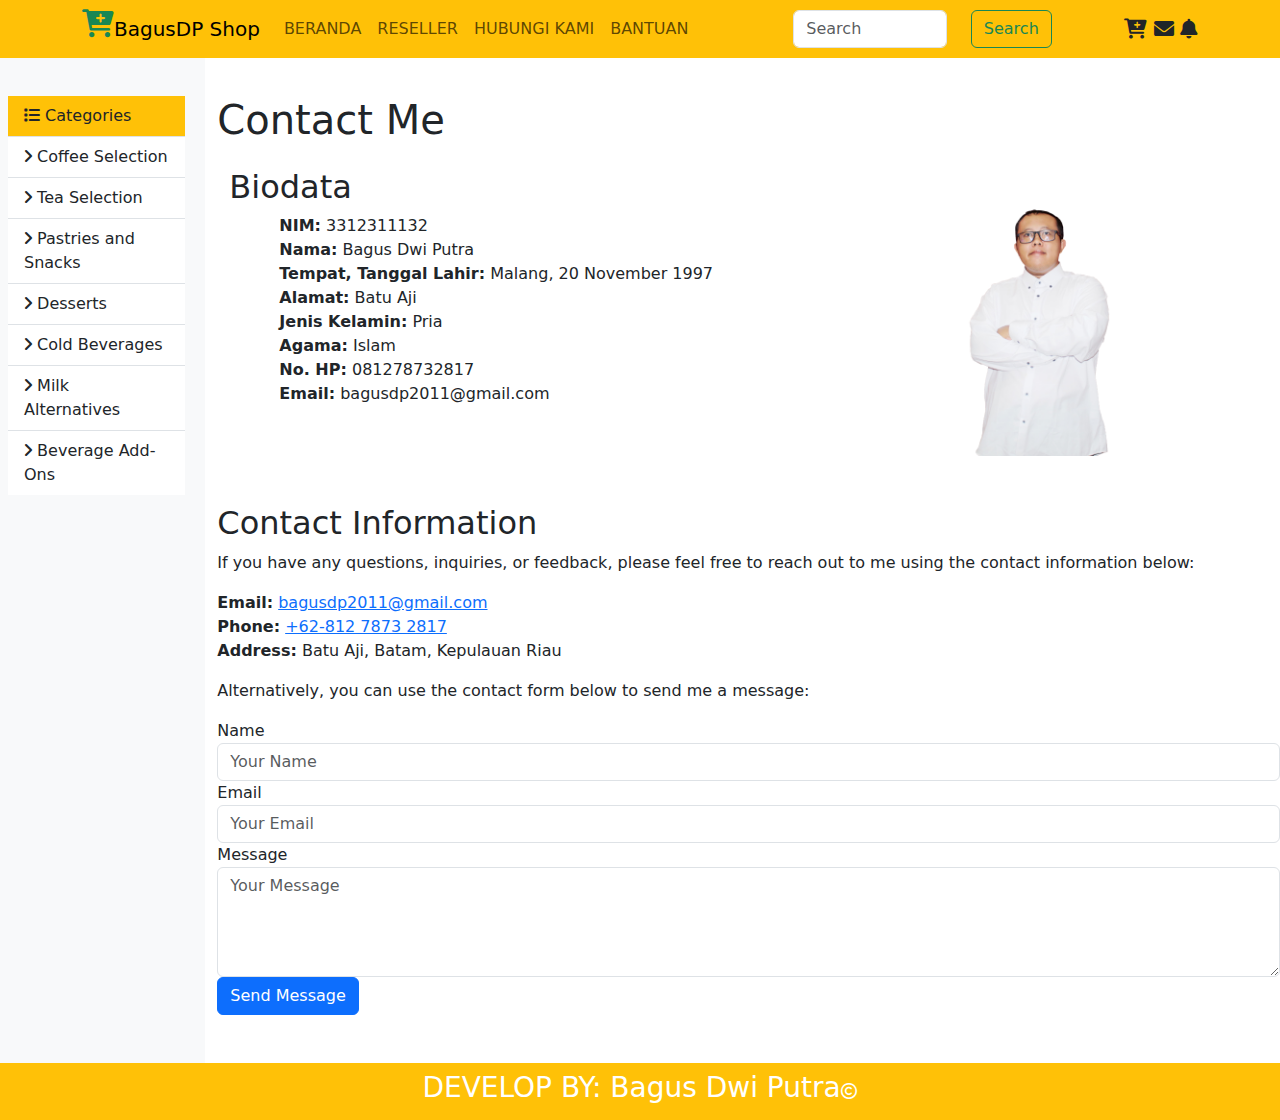
==== contact.html @ 6402f962 "First Init" ====
<!DOCTYPE html>
<html lang="en">

<head>
    <meta charset="UTF-8">
    <meta name="viewport" content="width=device-width, initial-scale=1.0">
    <link rel="stylesheet" href="css/bootstrap.min.css">
    <!-- <link rel="stylesheet" href="fontawesome/css/all.min.css"> -->
    <link rel="stylesheet" href="https://cdnjs.cloudflare.com/ajax/libs/font-awesome/6.0.0-beta3/css/all.min.css">
    <link rel="stylesheet" href="css/style.css">
    <title>Praktikum 5 DasproWeb</title>
</head>

<body>
    <nav class="navbar navbar-expand-lg navbar-light bg-warning fixed-top">
        <div class="container">
            <h3><i class="fas fa-cart-plus text-success mr-2"></i></h3>
            <a class="navbar-brand font-weight-bold" href="#">BagusDP Shop</a> <button class="navbar-toggler"
                type="button" data-toggle="collapse" datatarget="#navbarSupportedContent"
                aria-controls="navbarSupportedContent" ariaexpanded="false" arialabel="Toggle navigation">
                <span class="navbar-toggler-icon"></span>
            </button>
            <div class="collapse navbar-collapse" id="navbarSupportedContent">
                <ul class="navbar-nav me-auto mb-2 mb-lg-0">
                    <li class="nav-item active">
                        <a class="nav-link" href="/index.html">BERANDA</a>
                    </li>
                    <li class="nav-item active">
                        <a class="nav-link" href="/reseller.html">RESELLER</a>
                    </li>
                    <li class="nav-item active">
                        <a class="nav-link" href="/contact.html">HUBUNGI KAMI</a>
                    </li>
                    <li class="nav-item active">
                        <a class="nav-link" href="/help.html">BANTUAN</a>
                    </li>
                </ul>
                <form class="form-inline my-2 my-lg-0">
                    <div class="row">
                        <div class="col">
                            <input class="form-control mr-sm-2" type="search" placeholder="Search" aria-label="Search">
                        </div>
                        <div class="col">
                            <button class="btn btn-outline-success my-2 my-sm-0" type="submit">Search</button>
                        </div>
                    </div>
                </form>

                <div class="icon mt-2">
                    <h5>
                        <i class="fas fa-cart-plus ml-3 mr-3"></i>
                        <i class="fas fa-envelope mr-3"></i>
                        <i class="fas fa-bell mr-3"></i>
                    </h5>
                </div>
            </div>
        </div>
    </nav>

    <div class="row mt-5 no-gutters">
        <div class="col-md-2 bg-light">
            <ul class="list-group list-group-flush p-2 pt-5">
                <li class="list-group-item bg-warning"><i class="fas fa-list"></i> Categories</li>
                <li class="list-group-item"><i class="fas fa-angle-right"></i> Coffee Selection</li>
                <li class="list-group-item"><i class="fas fa-angle-right"></i> Tea Selection</li>
                <li class="list-group-item"><i class="fas fa-angle-right"></i> Pastries and Snacks</li>
                <li class="list-group-item"><i class="fas fa-angle-right"></i> Desserts</li>
                <li class="list-group-item"><i class="fas fa-angle-right"></i> Cold Beverages</li>
                <li class="list-group-item"><i class="fas fa-angle-right"></i> Milk Alternatives</li>
                <li class="list-group-item"><i class="fas fa-angle-right"></i> Beverage Add-Ons</li>
            </ul>
        </div>
        <div class="col-md-10 mt-5 mb-5">
            <h1 class="mb-4">Contact Me</h1>

            <!-- Biodata Section -->
            <section>
                <div class="container">
                    <div class="row">
                        <!-- Left Side (Text) -->
                        <div class="col-md-8">
                            <h2>Biodata</h2>
                            <p class="ml-5" style="margin-left: 50px;">
                                <strong>NIM:</strong> 3312311132 <br />
                                <strong>Nama:</strong> Bagus Dwi Putra<br />
                                <strong>Tempat, Tanggal Lahir:</strong> Malang, 20 November 1997<br />
                                <strong>Alamat:</strong> Batu Aji<br />
                                <strong>Jenis Kelamin:</strong> Pria<br />
                                <strong>Agama:</strong> Islam<br />
                                <strong>No. HP:</strong> 081278732817<br />
                                <strong>Email:</strong> bagusdp2011@gmail.com<br />
                            </p>
                        </div>
                        <!-- Right Side (Picture) -->
                        <div class="col-md-4">
                            <img src="assets/BDP-removebg.png" alt="BagusDP" class="img-fluid me-auto" width="200px" height="300px">
                        </div>
                    </div>
                </div>
            </section>
            

            <!-- Contact Information Section -->
            <section class="mt-5">
                <h2>Contact Information</h2>
                <p>If you have any questions, inquiries, or feedback, please feel free to reach out to me using the
                    contact
                    information below:</p>

                <p>
                <strong>Email:</strong> <a href="mailto:bagusdp2011@gmail.com">bagusdp2011@gmail.com</a> <br>
                <strong>Phone:</strong> <a href="https://api.whatsapp.com/send?phone=6281278732817&text=Saya%20tertarik%20dan%20ingin%20bertanya">+62-812 7873 2817</a> <br>
                <strong>Address:</strong> Batu Aji, Batam, Kepulauan Riau</p>


                <p>Alternatively, you can use the contact form below to send me a message:</p>

                <!-- Contact Form (You can use a third-party form service or create your own) -->
                <form>
                    <div class="form-group">
                        <label for="name">Name</label>
                        <input type="text" class="form-control" id="name" placeholder="Your Name" required>
                    </div>
                    <div class="form-group">
                        <label for="email">Email</label>
                        <input type="email" class="form-control" id="email" placeholder="Your Email" required>
                    </div>
                    <div class="form-group">
                        <label for="message">Message</label>
                        <textarea class="form-control" id="message" rows="4" placeholder="Your Message"
                            required></textarea>
                    </div>
                    <button type="submit" class="btn btn-primary me-auto">Send Message</button>
                </form>
            </section>
        </div>

        </footer>
        <div class="copyright text-center text-white font-weight-bold bg-warning p-2">
            <h3 class="d-inline-block mr-2"> DEVELOP BY: Bagus Dwi Putra </h3><i class="far fa-copyright"></i>
        </div>


        <!-- <script src="js/jquery.min.js"></script> -->
        <script src="https://code.jquery.com/jquery-3.6.0.min.js"></script>
        <script src="js/bootstrap.min.js"></script>
        <!-- <script src="js/bootstrap.js"></script> -->
        <script>
            $(document).ready(function () {
                $('#carouselExampleControls').carousel();
            });
        </script>

</body>

</html>
---- css/style.css ----
.card p {
    margin-top: -10px;
    margin-bottom: 1px;
}

.row .card:hover {
    box-shadow: 2px 2px 2px rgba(0, 0, 0, 0.4);
    transform: scale(1.02);
}

.carousel-item {
    height: 400px;
}
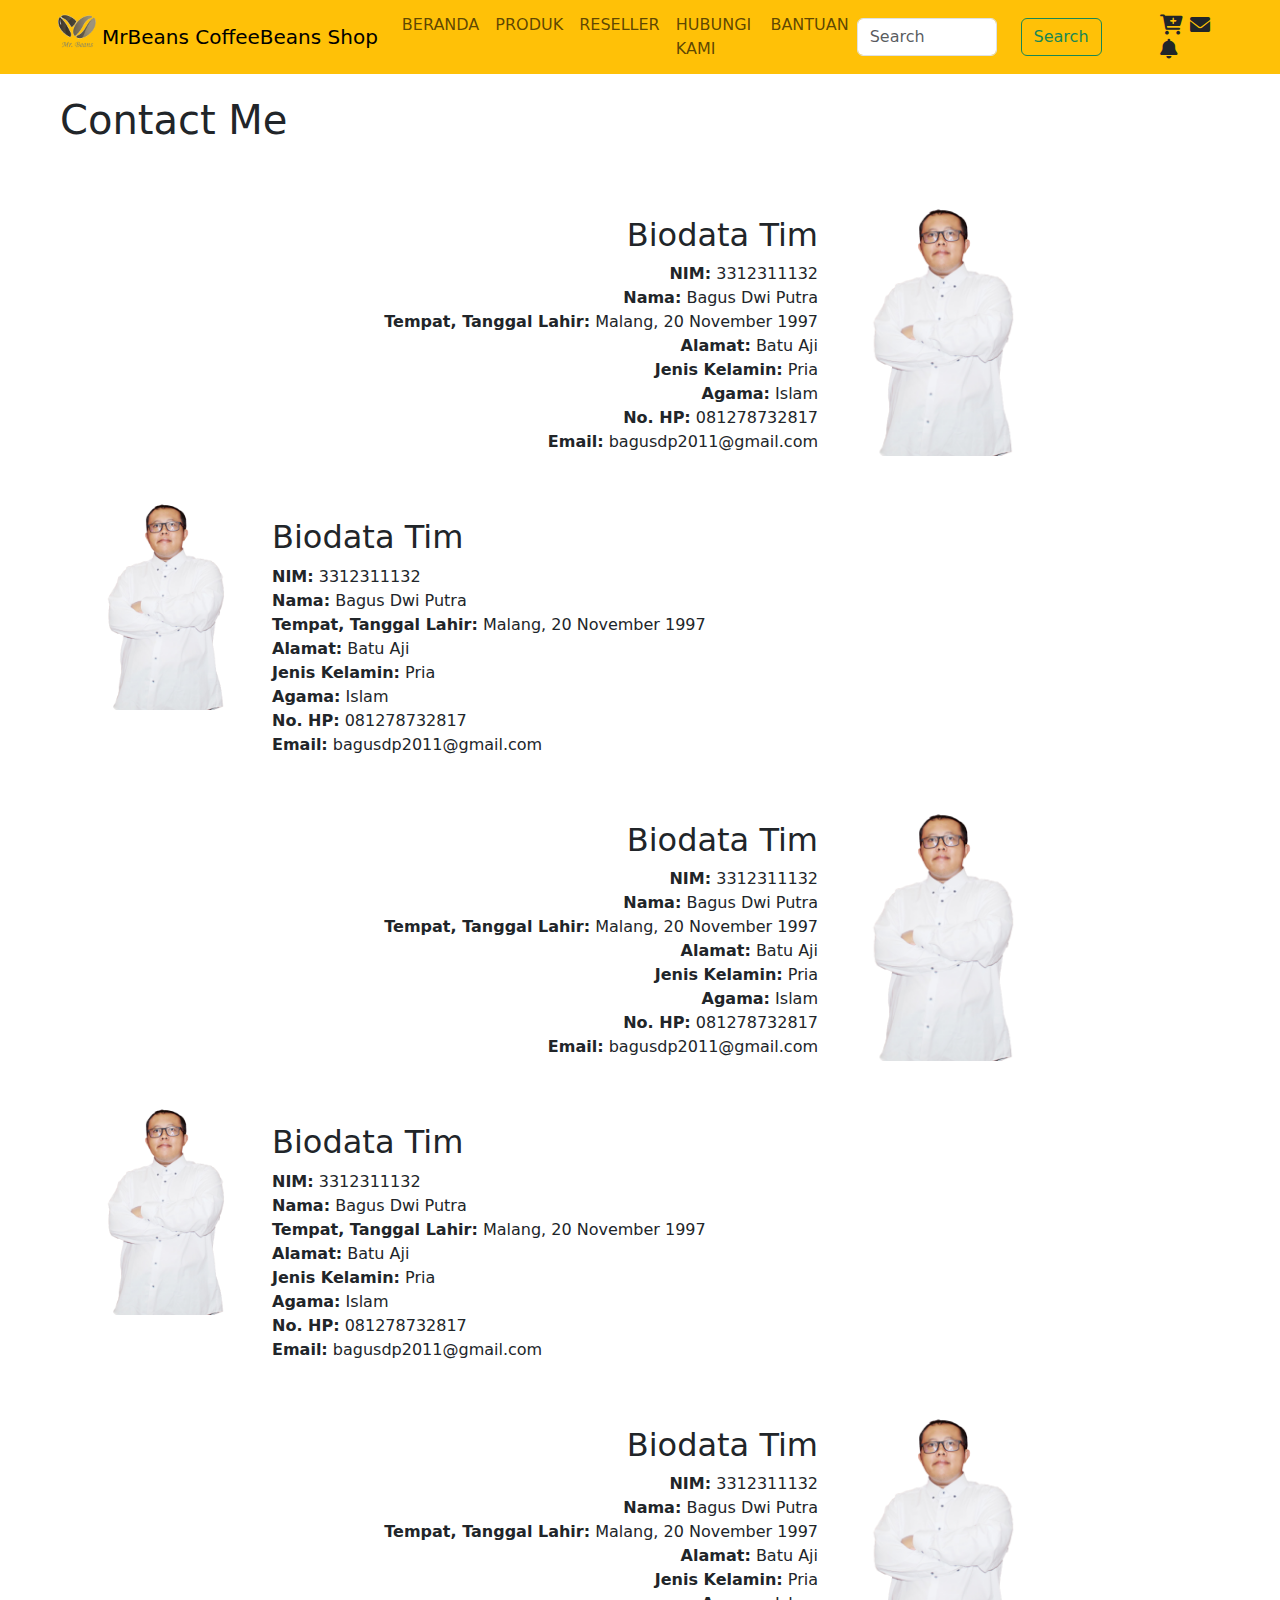
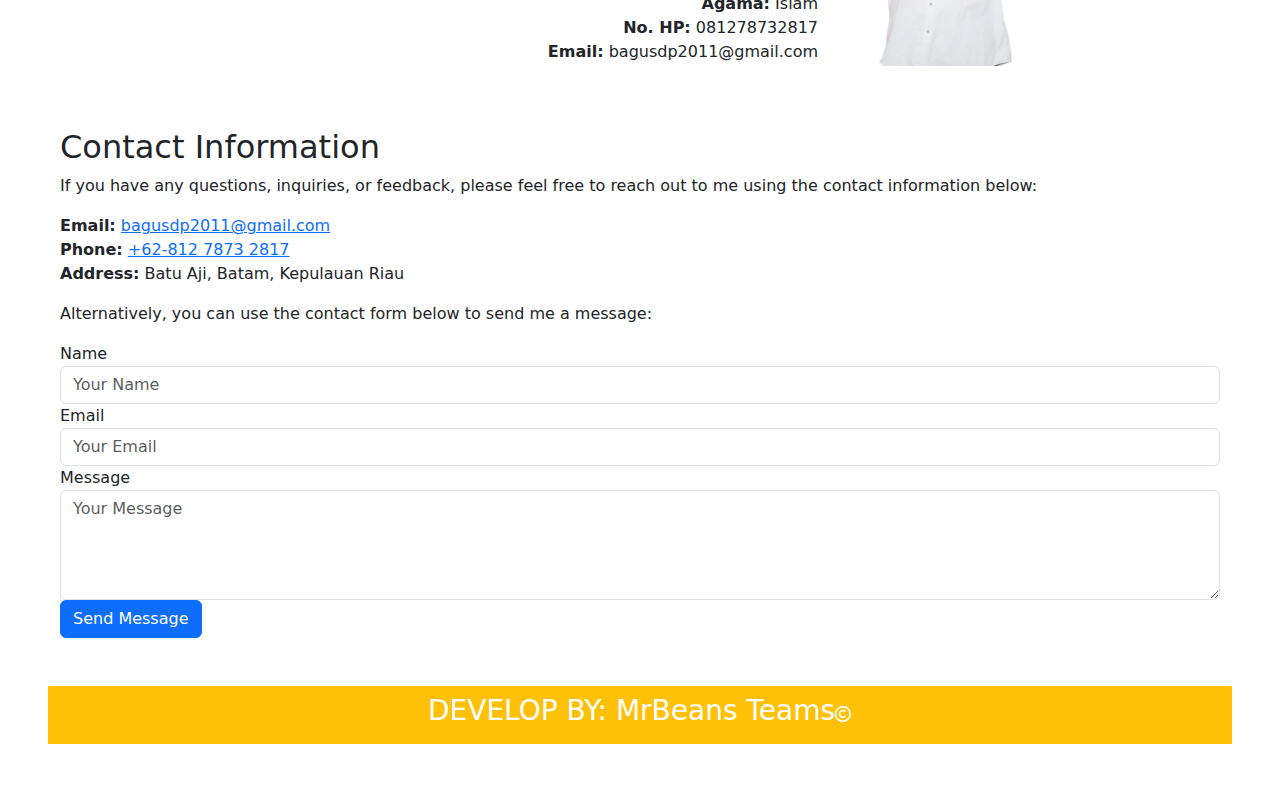
==== commit 8a73355d: "Update product & contact page" ====
--- a/contact.html
+++ b/contact.html
@@ -8,57 +8,93 @@
     <!-- <link rel="stylesheet" href="fontawesome/css/all.min.css"> -->
     <link rel="stylesheet" href="https://cdnjs.cloudflare.com/ajax/libs/font-awesome/6.0.0-beta3/css/all.min.css">
     <link rel="stylesheet" href="css/style.css">
-    <title>Praktikum 5 DasproWeb</title>
+    <title>MrBeans CoffeeBeans Shop</title>
 </head>
 
 <body>
-    <nav class="navbar navbar-expand-lg navbar-light bg-warning fixed-top">
-        <div class="container">
-            <h3><i class="fas fa-cart-plus text-success mr-2"></i></h3>
-            <a class="navbar-brand font-weight-bold" href="#">BagusDP Shop</a> <button class="navbar-toggler"
-                type="button" data-toggle="collapse" datatarget="#navbarSupportedContent"
-                aria-controls="navbarSupportedContent" ariaexpanded="false" arialabel="Toggle navigation">
-                <span class="navbar-toggler-icon"></span>
-            </button>
-            <div class="collapse navbar-collapse" id="navbarSupportedContent">
-                <ul class="navbar-nav me-auto mb-2 mb-lg-0">
-                    <li class="nav-item active">
-                        <a class="nav-link" href="/index.html">BERANDA</a>
-                    </li>
-                    <li class="nav-item active">
-                        <a class="nav-link" href="/reseller.html">RESELLER</a>
-                    </li>
-                    <li class="nav-item active">
-                        <a class="nav-link" href="/contact.html">HUBUNGI KAMI</a>
-                    </li>
-                    <li class="nav-item active">
-                        <a class="nav-link" href="/help.html">BANTUAN</a>
-                    </li>
-                </ul>
-                <form class="form-inline my-2 my-lg-0">
-                    <div class="row">
-                        <div class="col">
-                            <input class="form-control mr-sm-2" type="search" placeholder="Search" aria-label="Search">
-                        </div>
-                        <div class="col">
-                            <button class="btn btn-outline-success my-2 my-sm-0" type="submit">Search</button>
-                        </div>
-                    </div>
-                </form>
-
-                <div class="icon mt-2">
-                    <h5>
-                        <i class="fas fa-cart-plus ml-3 mr-3"></i>
-                        <i class="fas fa-envelope mr-3"></i>
-                        <i class="fas fa-bell mr-3"></i>
-                    </h5>
-                </div>
+    <nav
+    class="navbar navbar-expand-lg navbar-light bg-warning fixed-top"
+    style="padding: 5px"
+  >
+    <div class="container" style="max-width: 1200px">
+      <h3>
+        <img
+          src="./assets/old/Logo MB Transparent.png"
+          alt="Logo"
+          width="50px"
+          height="50px"
+        />
+      </h3>
+      <a
+        class="navbar-brand font-weight-bold"
+        href="/index.html"
+        style="font-size: 20px"
+        >MrBeans CoffeeBeans Shop</a
+      >
+      <button
+        class="navbar-toggler"
+        type="button"
+        data-toggle="collapse"
+        data-target="#navbarSupportedContent"
+        aria-controls="navbarSupportedContent"
+        aria-expanded="false"
+        aria-label="Toggle navigation"
+      >
+        <span class="navbar-toggler-icon"></span>
+        <img src="" alt="" />
+      </button>
+      <div class="collapse navbar-collapse" id="navbarSupportedContent">
+        <ul class="navbar-nav me-auto mb-2 mb-lg-0" style="font-size: 16px">
+          <li class="nav-item active">
+            <a class="nav-link" href="/index.html">BERANDA</a>
+          </li>
+          <li class="nav-item active">
+            <a class="nav-link" href="/products.html">PRODUK</a>
+          </li>
+          <li class="nav-item active">
+            <a class="nav-link" href="/reseller.html">RESELLER</a>
+          </li>
+          <li class="nav-item active">
+            <a class="nav-link" href="/contact.html">HUBUNGI KAMI</a>
+          </li>
+          <li class="nav-item active">
+            <a class="nav-link" href="/help.html">BANTUAN</a>
+          </li>
+        </ul>
+        <form class="form-inline my-2 my-lg-0" style="font-size: 16px">
+          <div class="row">
+            <div class="col">
+              <input
+                class="form-control mr-sm-2"
+                type="search"
+                placeholder="Search"
+                aria-label="Search"
+              />
             </div>
+            <div class="col">
+              <button
+                class="btn btn-outline-success my-2 my-sm-0"
+                type="submit"
+              >
+                Search
+              </button>
+            </div>
+          </div>
+        </form>
+
+        <div class="icon mt-2">
+          <h5>
+            <i class="fas fa-cart-plus ml-3 mr-3"></i>
+            <i class="fas fa-envelope mr-3"></i>
+            <i class="fas fa-bell mr-3"></i>
+          </h5>
         </div>
-    </nav>
-
-    <div class="row mt-5 no-gutters">
-        <div class="col-md-2 bg-light">
+      </div>
+    </div>
+  </nav>
+
+    <div class="row mt-5 no-gutters m-5">
+        <!-- <div class="col-md-2 bg-light">
             <ul class="list-group list-group-flush p-2 pt-5">
                 <li class="list-group-item bg-warning"><i class="fas fa-list"></i> Categories</li>
                 <li class="list-group-item"><i class="fas fa-angle-right"></i> Coffee Selection</li>
@@ -69,17 +105,97 @@
                 <li class="list-group-item"><i class="fas fa-angle-right"></i> Milk Alternatives</li>
                 <li class="list-group-item"><i class="fas fa-angle-right"></i> Beverage Add-Ons</li>
             </ul>
-        </div>
-        <div class="col-md-10 mt-5 mb-5">
+        </div> -->
+        <div class="col-md-12 mt-5 mb-5">
             <h1 class="mb-4">Contact Me</h1>
 
-            <!-- Biodata Section -->
+            <!-- Biodata Tim Section -->
             <section>
                 <div class="container">
                     <div class="row">
                         <!-- Left Side (Text) -->
-                        <div class="col-md-8">
-                            <h2>Biodata</h2>
+                        <div class="col-md-8 mt-5" style="text-align: right;">
+                            <h2>Biodata Tim</h2>
+                            <p class="ml-5" style="margin-left: 50px;">
+                                <strong>NIM:</strong> 3312311132 <br />
+                                <strong>Nama:</strong> Bagus Dwi Putra<br />
+                                <strong>Tempat, Tanggal Lahir:</strong> Malang, 20 November 1997<br />
+                                <strong>Alamat:</strong> Batu Aji<br />
+                                <strong>Jenis Kelamin:</strong> Pria<br />
+                                <strong>Agama:</strong> Islam<br />
+                                <strong>No. HP:</strong> 081278732817<br />
+                                <strong>Email:</strong> bagusdp2011@gmail.com<br />
+                            </p>
+                        </div>
+                        <!-- Right Side (Picture) -->
+                        <div class="col-md-4 align-items-end">
+                            <img src="assets/BDP-removebg.png" alt="BagusDP" class="img-fluid me-auto" width="200px" height="300px">
+                        </div>
+
+                        <!-- 2 -->
+                        <!-- Left Side (Text) -->
+                        <div class="col-md-2">
+                            <img src="assets/BDP-removebg.png" alt="BagusDP" class="img-fluid me-auto" width="200px" height="300px">
+                        </div>
+                        <!-- Right Side (Picture) -->
+                        <div class="col-md-10 mt-5">
+                            <h2>Biodata Tim</h2>
+                            <p class="mr-5" style="margin-right: 50px;">
+                                <strong>NIM:</strong> 3312311132 <br />
+                                <strong>Nama:</strong> Bagus Dwi Putra<br />
+                                <strong>Tempat, Tanggal Lahir:</strong> Malang, 20 November 1997<br />
+                                <strong>Alamat:</strong> Batu Aji<br />
+                                <strong>Jenis Kelamin:</strong> Pria<br />
+                                <strong>Agama:</strong> Islam<br />
+                                <strong>No. HP:</strong> 081278732817<br />
+                                <strong>Email:</strong> bagusdp2011@gmail.com<br />
+                            </p>
+                        </div>
+
+                        <!-- 3 -->
+                        <!-- Left Side (Text) -->
+                        <div class="col-md-8 mt-5" style="text-align: right;">
+                            <h2>Biodata Tim</h2>
+                            <p class="ml-5" style="margin-left: 50px;">
+                                <strong>NIM:</strong> 3312311132 <br />
+                                <strong>Nama:</strong> Bagus Dwi Putra<br />
+                                <strong>Tempat, Tanggal Lahir:</strong> Malang, 20 November 1997<br />
+                                <strong>Alamat:</strong> Batu Aji<br />
+                                <strong>Jenis Kelamin:</strong> Pria<br />
+                                <strong>Agama:</strong> Islam<br />
+                                <strong>No. HP:</strong> 081278732817<br />
+                                <strong>Email:</strong> bagusdp2011@gmail.com<br />
+                            </p>
+                        </div>
+                        <!-- Right Side (Picture) -->
+                        <div class="col-md-4">
+                            <img src="assets/BDP-removebg.png" alt="BagusDP" class="img-fluid me-auto" width="200px" height="300px">
+                        </div>
+
+                        <!-- 4 -->
+                        <!-- Left Side (Text) -->
+                        <div class="col-md-2 align-items-end">
+                            <img src="assets/BDP-removebg.png" alt="BagusDP" class="img-fluid me-auto" width="200px" height="300px">
+                        </div>
+                        <!-- Right Side (Picture) -->
+                        <div class="col-md-10 mt-5">
+                            <h2>Biodata Tim</h2>
+                            <p class="mr-5" style="margin-right: 50px;">
+                                <strong>NIM:</strong> 3312311132 <br />
+                                <strong>Nama:</strong> Bagus Dwi Putra<br />
+                                <strong>Tempat, Tanggal Lahir:</strong> Malang, 20 November 1997<br />
+                                <strong>Alamat:</strong> Batu Aji<br />
+                                <strong>Jenis Kelamin:</strong> Pria<br />
+                                <strong>Agama:</strong> Islam<br />
+                                <strong>No. HP:</strong> 081278732817<br />
+                                <strong>Email:</strong> bagusdp2011@gmail.com<br />
+                            </p>
+                        </div>
+
+                        <!-- 5 -->
+                        <!-- Left Side (Text) -->
+                        <div class="col-md-8 mt-5" style="text-align: right;">
+                            <h2>Biodata Tim</h2>
                             <p class="ml-5" style="margin-left: 50px;">
                                 <strong>NIM:</strong> 3312311132 <br />
                                 <strong>Nama:</strong> Bagus Dwi Putra<br />
@@ -134,10 +250,9 @@
                 </form>
             </section>
         </div>
-
-        </footer>
+        
         <div class="copyright text-center text-white font-weight-bold bg-warning p-2">
-            <h3 class="d-inline-block mr-2"> DEVELOP BY: Bagus Dwi Putra </h3><i class="far fa-copyright"></i>
+            <h3 class="d-inline-block mr-2"> DEVELOP BY: MrBeans Teams </h3><i class="far fa-copyright"></i>
         </div>
 
 
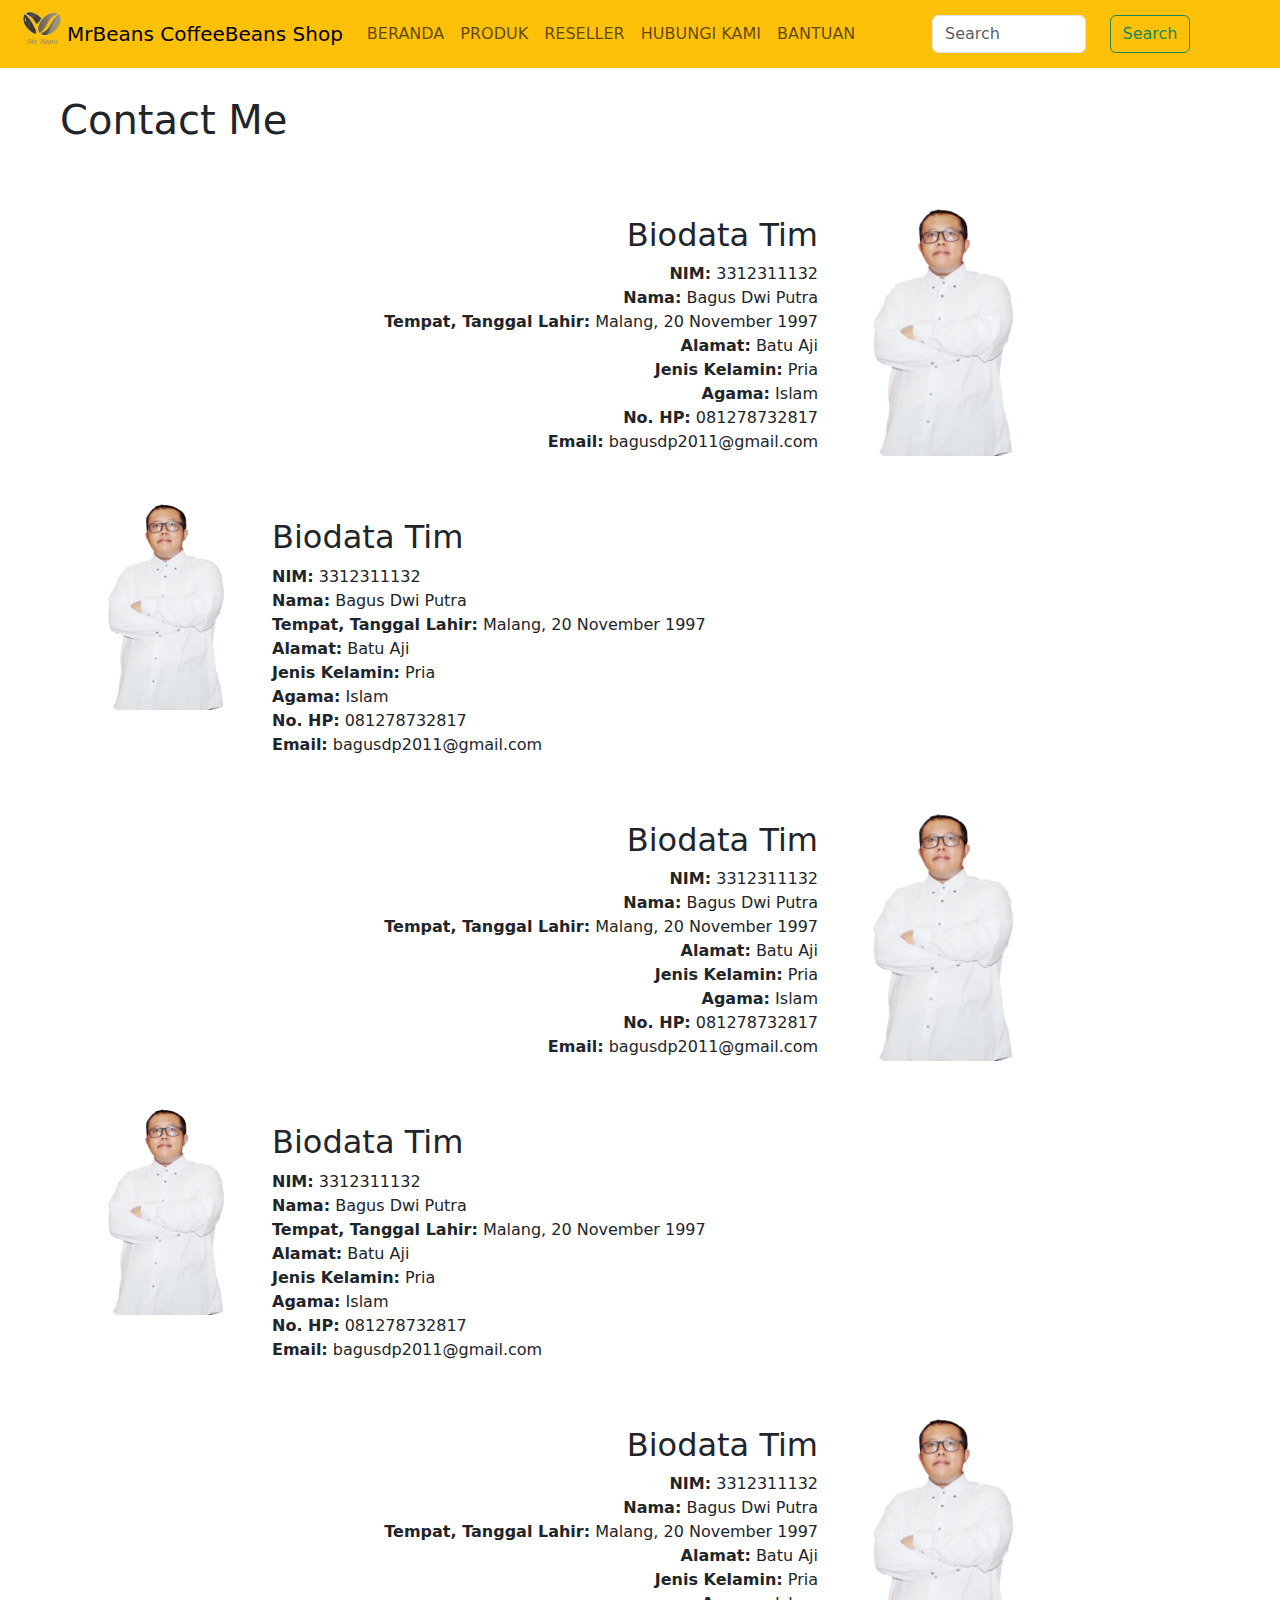
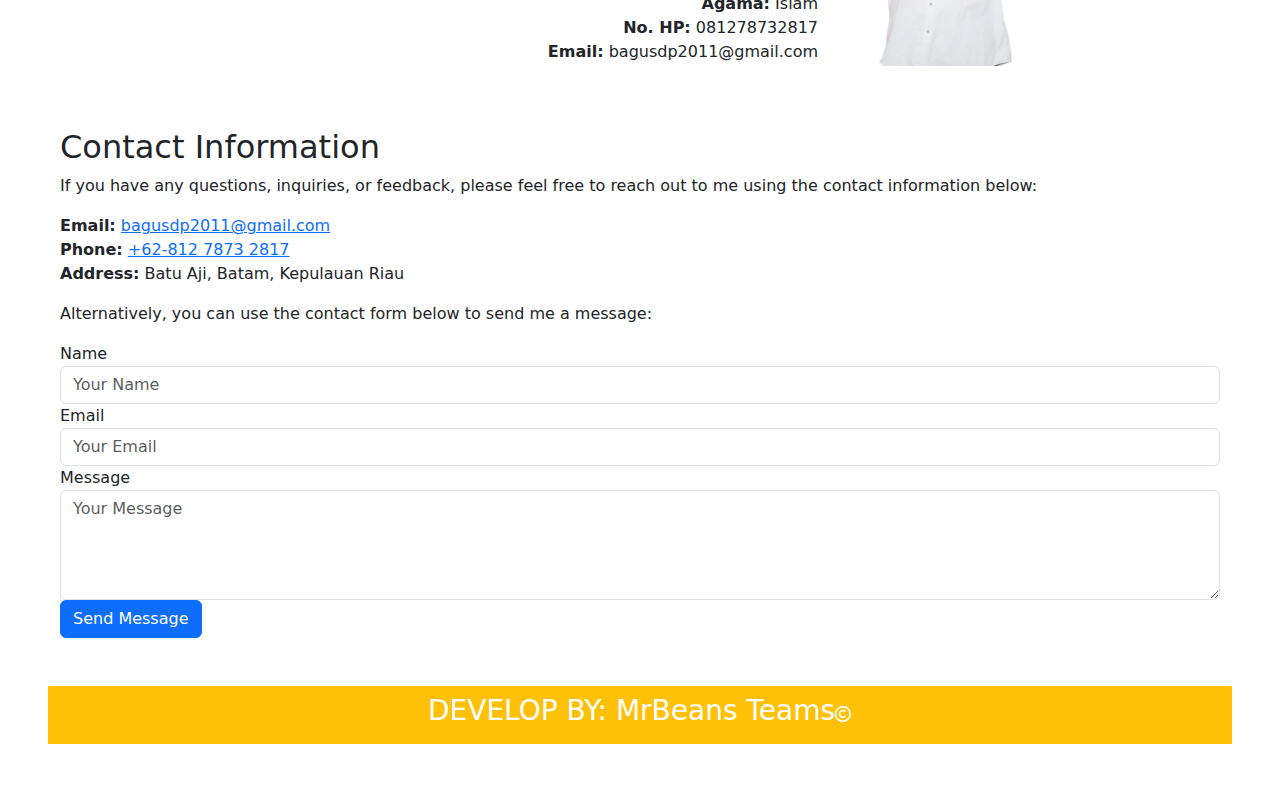
==== commit 8e3bb570: "Update besar - Week 8" ====
--- a/contact.html
+++ b/contact.html
@@ -4,7 +4,7 @@
 <head>
     <meta charset="UTF-8">
     <meta name="viewport" content="width=device-width, initial-scale=1.0">
-    <link rel="stylesheet" href="css/bootstrap.min.css">
+    <link rel="stylesheet" href="css/bootstrap/bootstrap.min.css">
     <!-- <link rel="stylesheet" href="fontawesome/css/all.min.css"> -->
     <link rel="stylesheet" href="https://cdnjs.cloudflare.com/ajax/libs/font-awesome/6.0.0-beta3/css/all.min.css">
     <link rel="stylesheet" href="css/style.css">
@@ -16,7 +16,7 @@
     class="navbar navbar-expand-lg navbar-light bg-warning fixed-top"
     style="padding: 5px"
   >
-    <div class="container" style="max-width: 1200px">
+    <div class="container" style="max-width: 100%">
       <h3>
         <img
           src="./assets/old/Logo MB Transparent.png"
@@ -82,13 +82,13 @@
           </div>
         </form>
 
-        <div class="icon mt-2">
+        <!-- <div class="icon mt-2">
           <h5>
             <i class="fas fa-cart-plus ml-3 mr-3"></i>
             <i class="fas fa-envelope mr-3"></i>
             <i class="fas fa-bell mr-3"></i>
           </h5>
-        </div>
+        </div> -->
       </div>
     </div>
   </nav>
@@ -257,8 +257,8 @@
 
 
         <!-- <script src="js/jquery.min.js"></script> -->
-        <script src="https://code.jquery.com/jquery-3.6.0.min.js"></script>
-        <script src="js/bootstrap.min.js"></script>
+        <script src="js/jquery-3.6.0.min.js"></script>
+        <script src="js/bootstrap/bootstrap.min.js"></script>
         <!-- <script src="js/bootstrap.js"></script> -->
         <script>
             $(document).ready(function () {
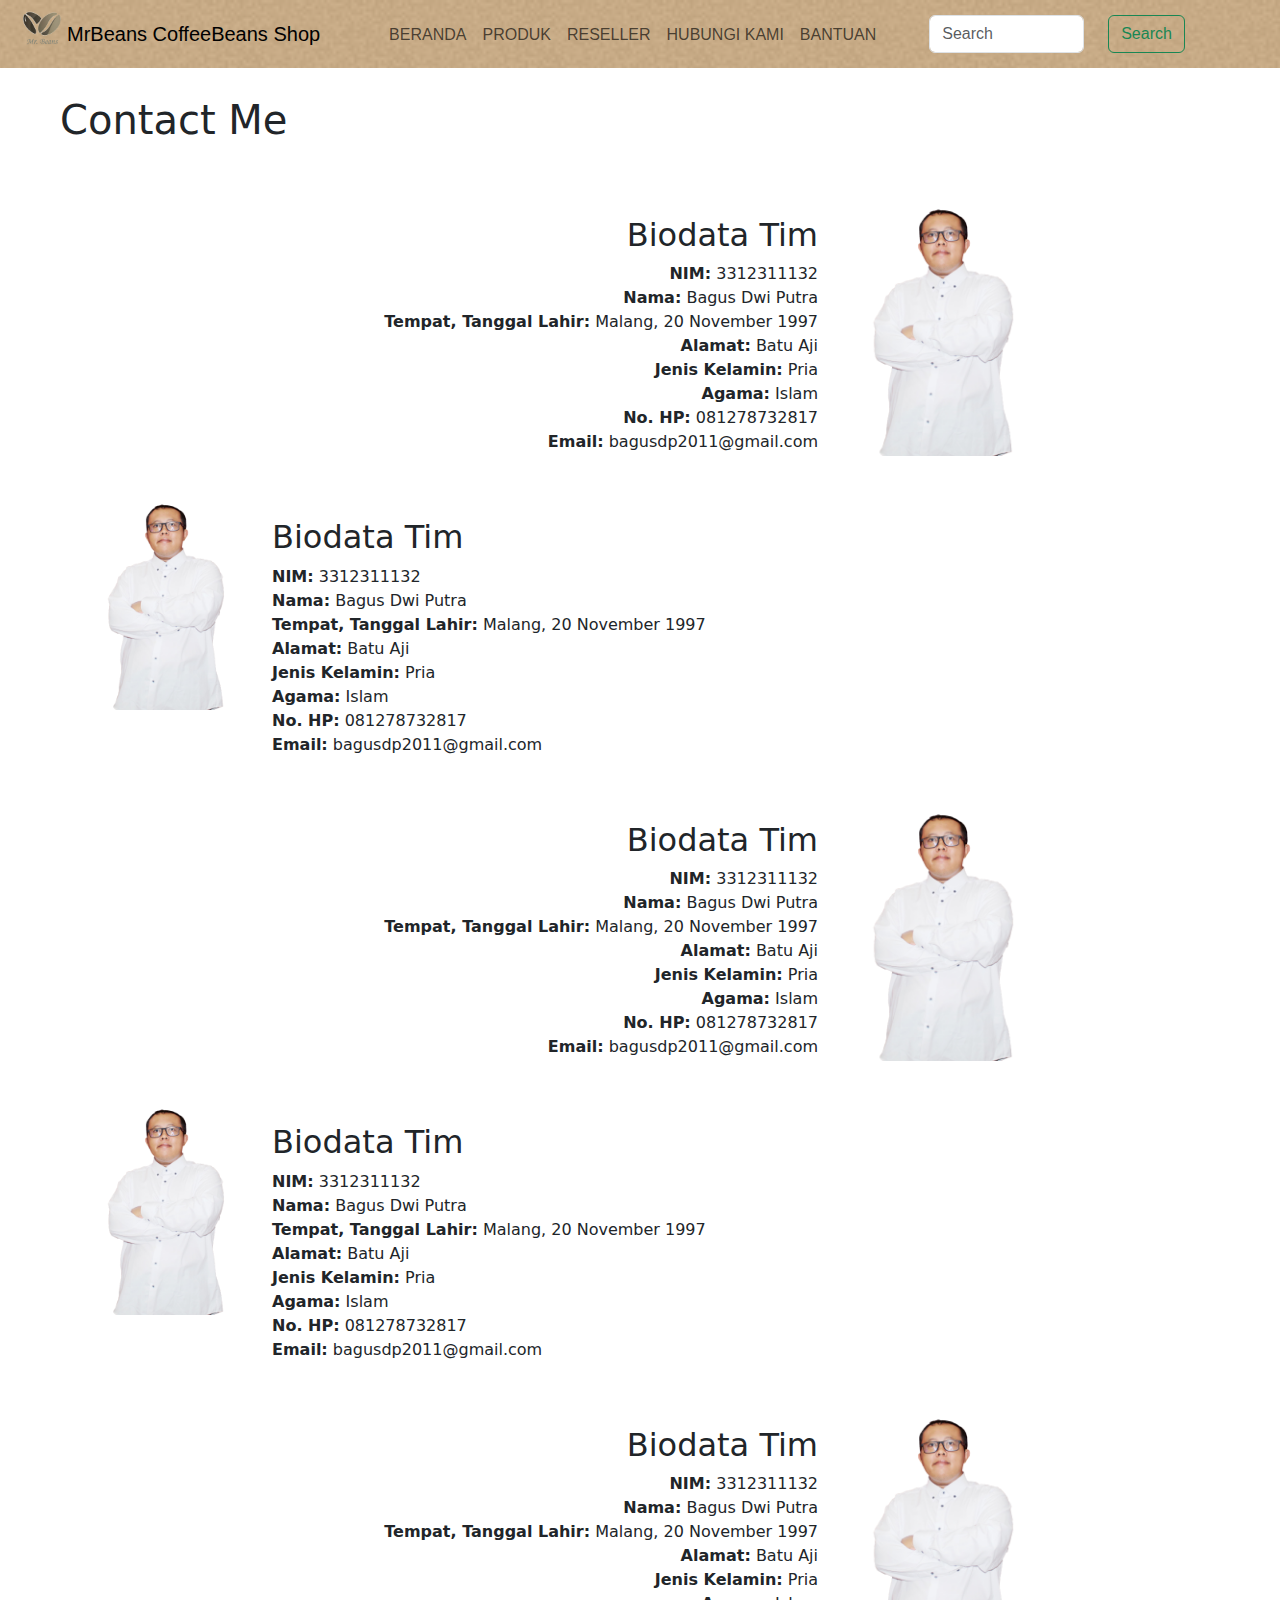
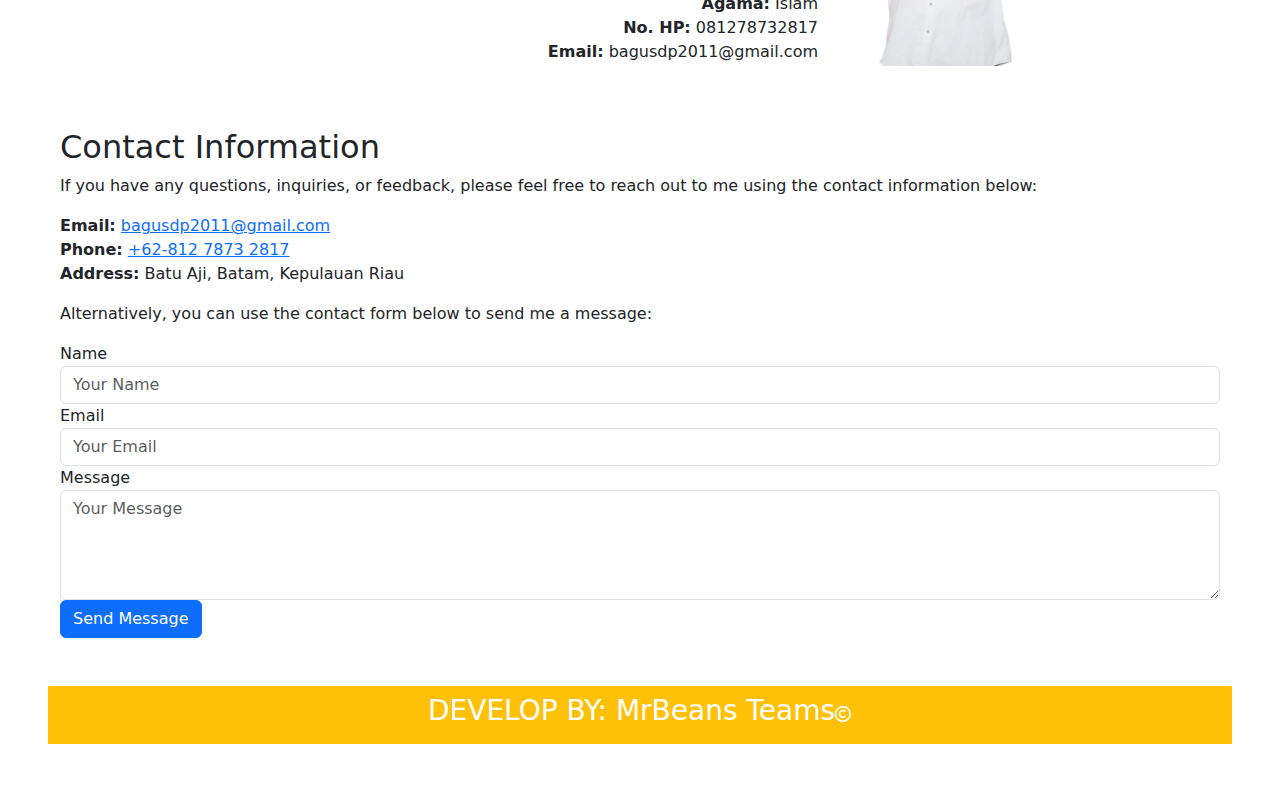
==== commit fcd27f37: "Change navbar" ====
--- a/contact.html
+++ b/contact.html
@@ -13,7 +13,7 @@
 
 <body>
     <nav
-    class="navbar navbar-expand-lg navbar-light bg-warning fixed-top"
+    class="navbar navbar-expand-lg navbar-light fixed-top"
     style="padding: 5px"
   >
     <div class="container" style="max-width: 100%">
--- a/css/style.css
+++ b/css/style.css
@@ -10,4 +10,18 @@
 
 .carousel-item {
     height: 400px;
-}+}
+
+nav {
+    color: #575757;
+    font: 14px/21px Arial, Helvetica, sans-serif;
+    background-color:burlywood ;
+    background-image: url([data-uri]);
+    background-size: 150px;
+}
+
+
+.navbar-nav {
+    margin-left: auto;
+  }
+  